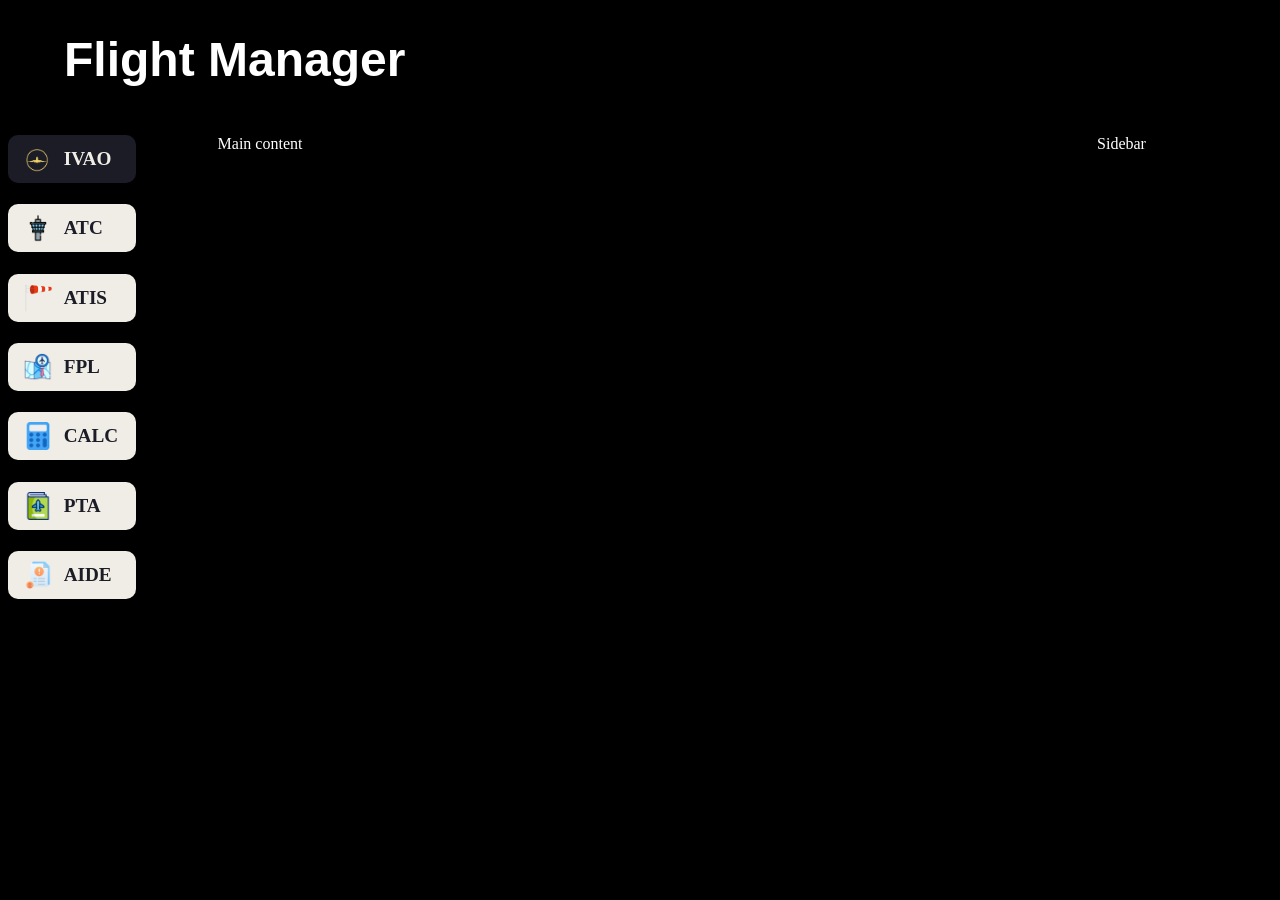
==== index.html @ f1e5df6a "menu de navigation pour chaque page Co-authored-by: Copilot <copilot@github.com>" ====
<!DOCTYPE html>
<html lang="en">
<head>
    <meta charset="UTF-8">
    <title>Flight Manager</title>
    <link rel="stylesheet" href="src/css/style.css">
    <link rel="stylesheet" href="src/css/positionnement.css">
    </head>
    <body>
        <header>
            <h1>Flight Manager</h1>
        </header>

        <div class="wrapper"> <!-- Positionner nav, main et aside à côté --> 
            <nav>
                <ul>
                    <li><a href="index.html" class="nav-lien actif"><img src="assets/icons/logo_ivao.png" alt="">IVAO</a></li>
                    <li><a href="src/html/atc.html"  class="nav-lien"><img src="assets/icons/tour-de-controle-du-trafic-aerien.png" alt="">ATC</a></li>
                    <li><a href="src/html/atis.html" class="nav-lien"><img src="assets/icons/manche_a_air.png" alt="">ATIS</a></li>
                    <li><a href="src/html/fpl.html"  class="nav-lien"><img src="assets/icons/aeroport.png" alt="">FPL</a></li>
                    <li><a href="src/html/calc.html" class="nav-lien"><img src="assets/icons/calculatrice.png" alt="">CALC</a></li>
                    <li><a href="src/html/pta.html"  class="nav-lien"><img src="assets/icons/reserver-un-avion.png" alt="">PTA</a></li>
                    <li><a href="src/html/aide.html" class="nav-lien"><img src="assets/icons/service-client.png" alt="">AIDE</a></li>
                </ul>
            </nav>

            <main>
                <p>Main content</p>
            </main>

            <aside>
                <p>Sidebar</p>
            </aside>
        </div>
        
    </body>
</html>
---- src/css/style.css ----
body {
  color: white;
  margin: 0;
  padding: 0;
  background-image: url('../../assets/fonts/main_background.jpg');
  background-position: center center;
  background-repeat: no-repeat;
  background-attachment: fixed;
  background-size: cover;
  background-color: black;
}

nav ul {
  list-style: none;
}

.nav-lien {
  background-color: #f0ede6;
  color: #1c1c26;
  text-decoration: none;
  font-weight: 600;
  font-size: 1.2em;
  border-radius: 10px;
  transition: background-color 0.2s, color 0.2s;
  width: 50%;
  margin: 4%;
}

.nav-lien img {
  transition: filter 0.2s;
}

.nav-lien.actif,
.nav-lien:hover {
  background-color: #1c1c26;
  color: #f0ede6;
  width: 50%;
  margin: 4%;
}

.nav-lien.actif img,
.nav-lien:hover img {
  filter: invert(1);
}
---- src/css/positionnement.css ----
.wrapper{
    display: flex;
    flex-direction: row;
    gap: 2%;
}

main{
    width: 70%;
}

aside{
    width: 15%;
}

nav {
  width: 15%;
  flex-shrink: 0;
  display: flex;
  flex-direction: column
}

nav ul {
  margin: 0;
  padding: 8px 0;
  display: flex;
  flex-direction: column;
  gap: 6px
}

.nav-lien {
  display: flex;
  align-items: center;
  gap: 12px;
  padding: 10px 16px;
}

.nav-lien img {
  width: 28px;
  height: 28px;
  object-fit: contain;
  flex-shrink: 0;
}

header>h1 {
    padding-left: 5%;
    font-family: Arial, Helvetica, sans-serif;
    font-size: 3em;
}
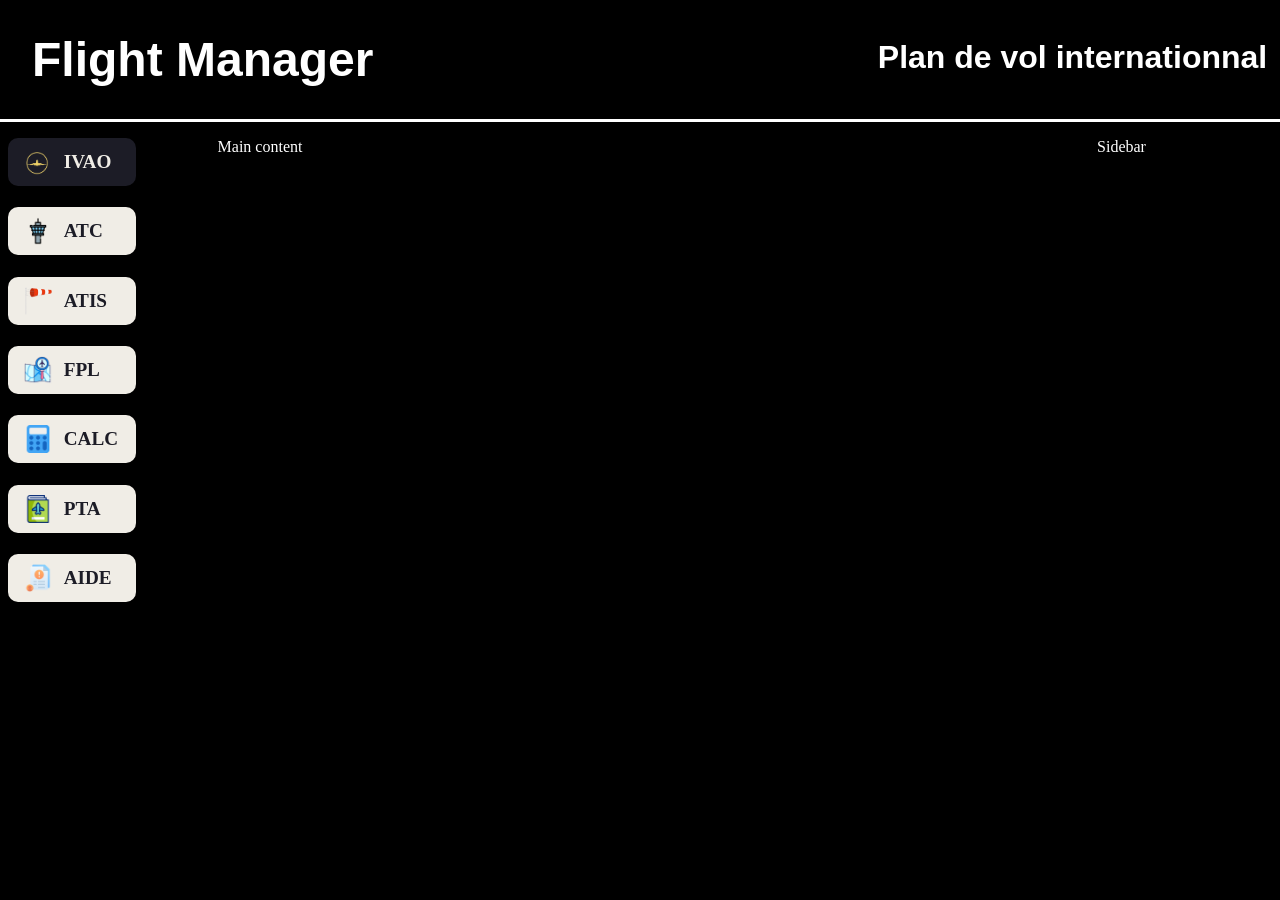
==== commit 2dad17c3: "Définitions des header" ====
--- a/index.html
+++ b/index.html
@@ -8,7 +8,12 @@
     </head>
     <body>
         <header>
-            <h1>Flight Manager</h1>
+            <div>
+                <h1>Flight Manager</h1>
+            </div>
+            <div>
+                <h2>Plan de vol internationnal</h2>
+            </div>
         </header>
 
         <div class="wrapper"> <!-- Positionner nav, main et aside à côté --> 
--- a/src/css/positionnement.css
+++ b/src/css/positionnement.css
@@ -41,9 +41,30 @@
   flex-shrink: 0;
 }
 
-header>h1 {
+header{
+    display : flex;
+    border-bottom-color: white ;
+    border-bottom-style: solid ;
+}
+
+header>div {
+    width: 50%;
+}
+
+header h1 {
     padding-left: 5%;
     font-family: Arial, Helvetica, sans-serif;
     font-size: 3em;
 }
 
+header h2 {
+    padding-left: 5%;
+    font-family: Arial, Helvetica, sans-serif;
+    font-size: 2em;
+    text-align: right;
+    padding-right: 2%;
+    padding-top: 2%;
+}
+
+
+
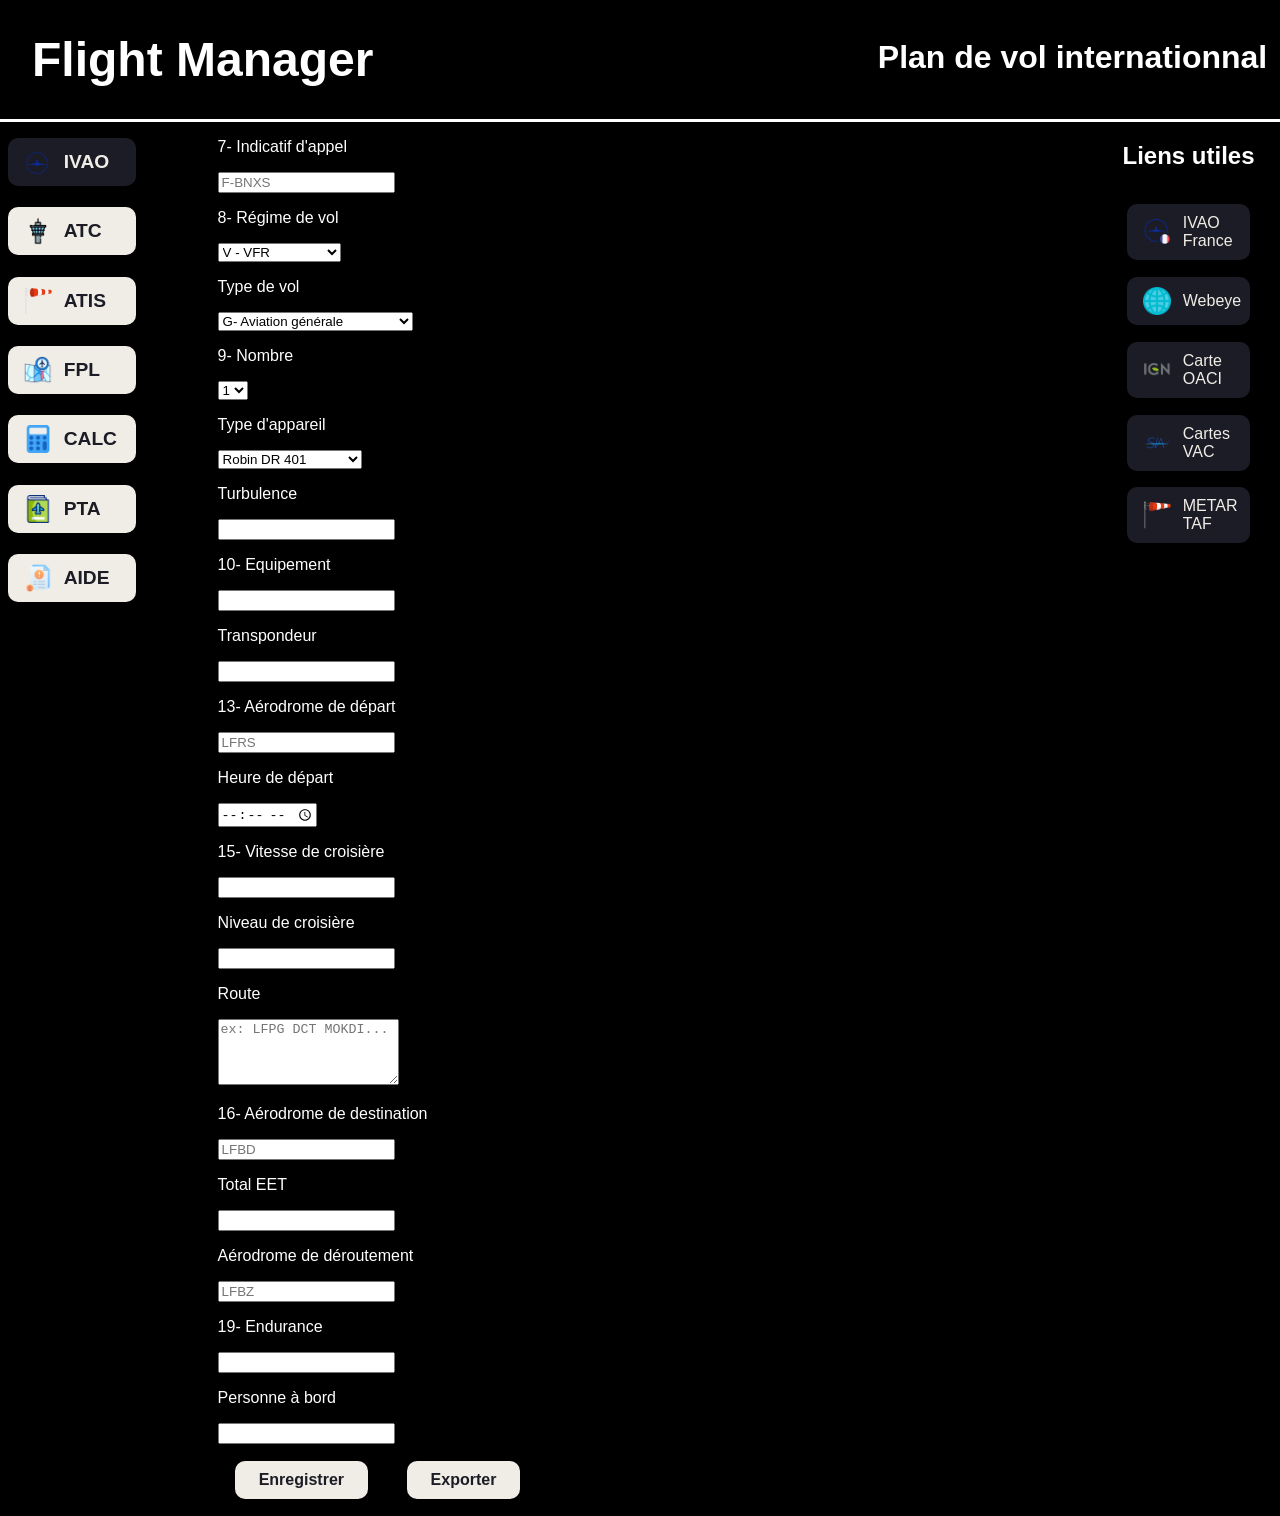
==== commit e3329c3b: "ajout du contenu de la page index.html sans positionnement" ====
--- a/index.html
+++ b/index.html
@@ -30,11 +30,125 @@
             </nav>
 
             <main>
-                <p>Main content</p>
+                <div>
+                    <p>7- Indicatif d'appel</p>
+                    <input type="text" id="indicatif-appel" placeholder="F-BNXS">
+                </div>
+                <div>
+                    <p>8- Régime de vol</p>
+                    <select name="regime-vol" id="regime-vol">
+                        <option value="vfr">V - VFR</option>
+                        <option value="ifr">I - IFR</option>
+                        <option value="ifr/vfr">Y - IFR puis VFR</option>
+                        <option value="vfr/ifr">Z - VFR puis IFR</option>
+                    </select>
+                </div>
+                <div>
+                    <p>Type de vol</p>
+                    <select name="type-vol" id="type-vol">
+                        <option value="g">G- Aviation générale</option>
+                        <option value="s">S- Transport commercial</option>
+                        <option value="n">N- Transport non commercial</option>
+                        <option value="m">M- Militaire</option>
+                        <option value="x">X- Autre</option>
+                    </select>
+                </div>
+                <div>
+                    <p>9- Nombre</p>
+                    <select name="nombre" id="nombre">
+                        <option value="1">1</option>
+                        <option value="2">2</option>
+                        <option value="3">3</option>
+                        <option value="4">4</option>
+                        <option value="5">5</option>
+                        <option value="6">6</option>
+                        <option value="7">7</option>
+                        <option value="8">8</option>
+                        <option value="9">9</option>
+                    </select>
+                </div>
+                <div>
+                    <p>Type d'appareil</p>
+                    <select name="type-appareil" id="type-appareil">
+                        <option value="dr401">Robin DR 401</option>
+                        <option value="c172">Cessna 172</option>
+                        <option value="de58">Beechcraft Baron 58</option>
+                        <option value="c90b">King Air C90B</option>
+                        <option value="ec135">EC135</option>
+                        <option value="q400">Dasj 8 Q400</option>
+                        <option value="B738">Boeing 737-800</option>
+                        <option value="B747">Boeing 747</option>
+                        <option value="rafale">Rafale C</option>
+                        <option value="alphajet">Alphajet</option>
+                    </select>
+                </div>
+                <div>
+                    <p>Turbulence</p>
+                    <input type="text" id="turbulence" readonly>
+                </div>
+                <div>
+                    <p>10- Equipement</p>
+                    <input type="text" id="equipement" readonly>
+                </div>
+                <div>
+                    <p>Transpondeur</p>
+                    <input type="text" id="transpondeur" readonly>
+                </div>
+                <div>
+                    <p>13- Aérodrome de départ</p>
+                    <input type="text" id="aerodrome-depart" placeholder="LFRS">
+                </div>
+                <div>
+                    <p>Heure de départ</p>
+                    <input type="time" id="heure-depart">
+                </div>
+                <div>
+                    <p>15- Vitesse de croisière</p>
+                    <input type="number" id="vitesse-croisiere">
+                </div>
+                <div>
+                    <p>Niveau de croisière</p>
+                    <input type="number" id="niveau-croisiere">
+                </div>
+                <div>
+                    <p>Route</p>
+                    <textarea id="route" rows="4" placeholder="ex: LFPG DCT MOKDI..."></textarea>
+                </div>
+                <div>
+                    <p>16- Aérodrome de destination</p>
+                    <input type="text" id="aerodrome-destination" placeholder="LFBD">
+                </div>
+                <div>
+                    <p>Total EET</p>
+                    <input type="number" id="total-eet">
+                </div>
+                <div>
+                    <p>Aérodrome de déroutement</p>
+                    <input type="text" id="aerodrome-deroutement" placeholder="LFBZ">
+                </div>
+                <div>
+                    <p>19- Endurance</p>
+                    <input type="number" id="endurance">
+                </div>
+                <div>
+                    <p>Personne à bord</p>
+                    <input type="number" id="personne-bord">
+                </div>
+                <button type="button" id="btnEnvoyer">Enregistrer</button>
+                <button type="button" id="btnExporter">Exporter</button>
             </main>
 
             <aside>
-                <p>Sidebar</p>
+                <h2>Liens utiles</h2>
+                <nav>
+                    <ul>
+                        <li><a href="https://www.ivao.fr/fr" class="nav-externe" target="_blank"><img src="assets/icons/logo_ivao_france.png" alt="">IVAO France</a></li>
+                        <li><a href="https://webeye.ivao.aero/" class="nav-externe" target="_blank"><img src="assets/icons/globe.png" alt="">Webeye</a></li>
+                        <li><a href="https://www.geoportail.gouv.fr/donnees/carte-oaci-vfr" class="nav-externe" target="_blank"><img src="assets/icons/ign.png" alt="">Carte OACI</a></li>
+                        <li><a href="https://www.sia.aviation-civile.gouv.fr/media/dvd/eAIP_14_MAY_2026/Atlas-VAC/FR/VACProduitPartieframeset.htm" class="nav-externe" target="_blank"><img src="assets/icons/sia.png" alt="">Cartes VAC</a></li>
+                        <li><a href="https://metar-taf.com/fr" class="nav-externe" target="_blank"><img src="assets/icons/manche_a_air.png" alt="">METAR TAF</a></li>
+                    </ul>
+                </nav>
             </aside>
         </div>
         
--- a/src/css/style.css
+++ b/src/css/style.css
@@ -8,6 +8,24 @@
   background-attachment: fixed;
   background-size: cover;
   background-color: black;
+  font-family: Arial, Helvetica, sans-serif;
+}
+
+header h1 {
+    padding-left: 5%;
+    font-size: 3em;
+}
+
+header h2 {
+    padding-left: 5%;
+    font-size: 2em;
+    text-align: right;
+    padding-right: 2%;
+    padding-top: 2%;
+}
+
+aside>h2 {
+  text-align: center;
 }
 
 nav ul {
@@ -17,6 +35,7 @@
 .nav-lien {
   background-color: #f0ede6;
   color: #1c1c26;
+  align-items: end;
   text-decoration: none;
   font-weight: 600;
   font-size: 1.2em;
@@ -26,19 +45,34 @@
   margin: 4%;
 }
 
-.nav-lien img {
-  transition: filter 0.2s;
-}
-
 .nav-lien.actif,
 .nav-lien:hover {
   background-color: #1c1c26;
   color: #f0ede6;
-  width: 50%;
-  margin: 4%;
+}
+.nav-externe {
+  background-color: #1c1c26;
+  color: #f0ede6;
+  text-decoration: none;
+  font-size: 1em;
+  border-radius: 10px;
 }
 
-.nav-lien.actif img,
-.nav-lien:hover img {
-  filter: invert(1);
-}+button[type="button"] {
+  background-color: #f0ede6;
+  color: #1c1c26;
+  border: none;
+  border-radius: 10px;
+  padding: 10px 24px;
+  font-size: 1em;
+  font-weight: 600;
+  cursor: pointer;
+  transition: background-color 0.2s, color 0.2s;
+  margin: 2%;
+}
+
+button[type="button"]:hover {
+  background-color: #1c1c26;
+  color: #f0ede6;
+}
+
--- a/src/css/positionnement.css
+++ b/src/css/positionnement.css
@@ -2,6 +2,16 @@
     display: flex;
     flex-direction: row;
     gap: 2%;
+}
+
+header{
+    display : flex;
+    border-bottom-color: white ;
+    border-bottom-style: solid ;
+}
+
+header>div {
+    width: 50%;
 }
 
 main{
@@ -12,7 +22,8 @@
     width: 15%;
 }
 
-nav {
+/* MENU DE NAVIGATION*/
+.wrapper>nav {
   width: 15%;
   flex-shrink: 0;
   display: flex;
@@ -27,44 +38,40 @@
   gap: 6px
 }
 
-.nav-lien {
-  display: flex;
-  align-items: center;
-  gap: 12px;
-  padding: 10px 16px;
-}
+/*NAVIGATION INTERNE*/
+    .nav-lien {
+        display: flex;
+        align-items: center;
+        gap: 12px;
+        padding: 10px 16px;
+    }
 
-.nav-lien img {
-  width: 28px;
-  height: 28px;
-  object-fit: contain;
-  flex-shrink: 0;
-}
+    .nav-lien img {
+        width: 28px;
+        height: 28px;
+        object-fit: contain;
+        flex-shrink: 0;
+    }
 
-header{
-    display : flex;
-    border-bottom-color: white ;
-    border-bottom-style: solid ;
-}
 
-header>div {
-    width: 50%;
-}
+/*NAVIGATION EXTERNE*/
+    .nav-externe {
+        display: flex;
+        align-items: center;
+        gap: 12px;
+        padding: 10px 16px;
+        width: 50%;       /* ← déplacé depuis style.css */
+        margin: 3% auto;  /* ← déplacé depuis style.css */
+    }
 
-header h1 {
-    padding-left: 5%;
-    font-family: Arial, Helvetica, sans-serif;
-    font-size: 3em;
-}
-
-header h2 {
-    padding-left: 5%;
-    font-family: Arial, Helvetica, sans-serif;
-    font-size: 2em;
-    text-align: right;
-    padding-right: 2%;
-    padding-top: 2%;
-}
+    .nav-externe img {
+        width: 28px;
+        height: 28px;
+        object-fit: contain;
+        flex-shrink: 0;
+    }
 
 
 
+
+
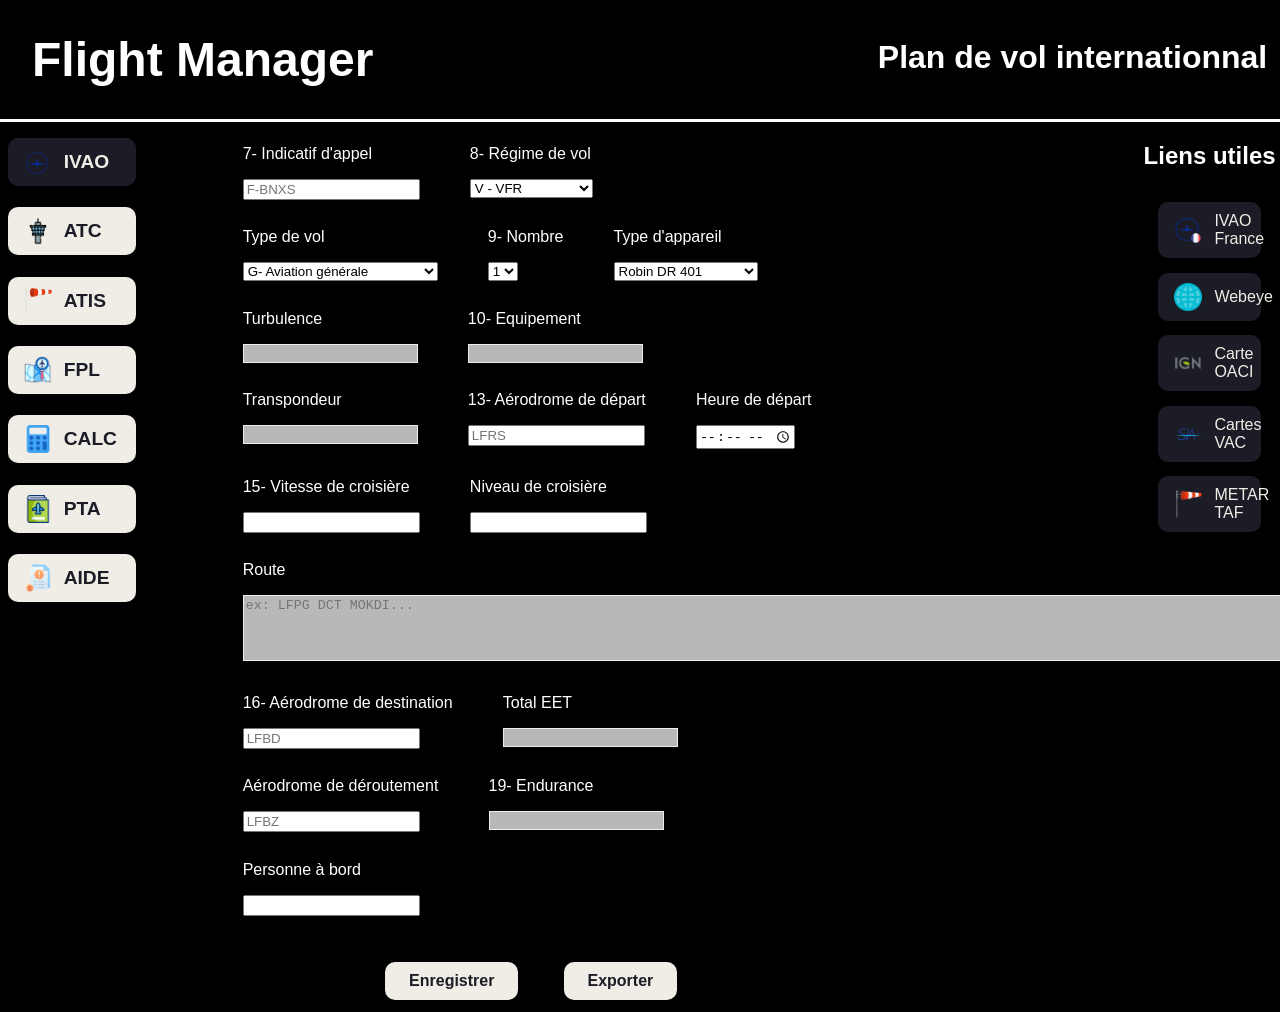
==== commit 832e2021: "positionnement des div dans le main e la page IVAO Co-authored-by: Copilot <copilot@github.com>" ====
--- a/index.html
+++ b/index.html
@@ -30,112 +30,116 @@
             </nav>
 
             <main>
-                <div>
-                    <p>7- Indicatif d'appel</p>
-                    <input type="text" id="indicatif-appel" placeholder="F-BNXS">
+                <div class="formulaire">
+                    <div>
+                        <p>7- Indicatif d'appel</p>
+                        <input type="text" id="indicatif-appel" placeholder="F-BNXS">
+                    </div>
+                    <div>
+                        <p>8- Régime de vol</p>
+                        <select name="regime-vol" id="regime-vol">
+                            <option value="vfr">V - VFR</option>
+                            <option value="ifr">I - IFR</option>
+                            <option value="ifr/vfr">Y - IFR puis VFR</option>
+                            <option value="vfr/ifr">Z - VFR puis IFR</option>
+                        </select>
+                    </div>
+                    <div>
+                        <p>Type de vol</p>
+                        <select name="type-vol" id="type-vol">
+                            <option value="g">G- Aviation générale</option>
+                            <option value="s">S- Transport commercial</option>
+                            <option value="n">N- Transport non commercial</option>
+                            <option value="m">M- Militaire</option>
+                            <option value="x">X- Autre</option>
+                        </select>
+                    </div>
+                    <div>
+                        <p>9- Nombre</p>
+                        <select name="nombre" id="nombre">
+                            <option value="1">1</option>
+                            <option value="2">2</option>
+                            <option value="3">3</option>
+                            <option value="4">4</option>
+                            <option value="5">5</option>
+                            <option value="6">6</option>
+                            <option value="7">7</option>
+                            <option value="8">8</option>
+                            <option value="9">9</option>
+                        </select>
+                    </div>
+                    <div>
+                        <p>Type d'appareil</p>
+                        <select name="type-appareil" id="type-appareil">
+                            <option value="dr401">Robin DR 401</option>
+                            <option value="c172">Cessna 172</option>
+                            <option value="de58">Beechcraft Baron 58</option>
+                            <option value="c90b">King Air C90B</option>
+                            <option value="ec135">EC135</option>
+                            <option value="q400">Dasj 8 Q400</option>
+                            <option value="B738">Boeing 737-800</option>
+                            <option value="B747">Boeing 747</option>
+                            <option value="rafale">Rafale C</option>
+                            <option value="alphajet">Alphajet</option>
+                        </select>
+                    </div>
+                    <div>
+                        <p>Turbulence</p>
+                        <input type="text" id="turbulence" readonly>
+                    </div>
+                    <div>
+                        <p>10- Equipement</p>
+                        <input type="text" id="equipement" readonly>
+                    </div>
+                    <div>
+                        <p>Transpondeur</p>
+                        <input type="text" id="transpondeur" readonly>
+                    </div>
+                    <div>
+                        <p>13- Aérodrome de départ</p>
+                        <input type="text" id="aerodrome-depart" placeholder="LFRS">
+                    </div>
+                    <div>
+                        <p>Heure de départ</p>
+                        <input type="time" id="heure-depart">
+                    </div>
+                    <div>
+                        <p>15- Vitesse de croisière</p>
+                        <input type="number" id="vitesse-croisiere">
+                    </div>
+                    <div>
+                        <p>Niveau de croisière</p>
+                        <input type="number" id="niveau-croisiere">
+                    </div>
+                    <div>
+                        <p>Route</p>
+                        <textarea id="route" cols="130" rows="4" placeholder="ex: LFPG DCT MOKDI..." readonly></textarea>
+                    </div>
+                    <div>
+                        <p>16- Aérodrome de destination</p>
+                        <input type="text" id="aerodrome-destination" placeholder="LFBD">
+                    </div>
+                    <div>
+                        <p>Total EET</p>
+                        <input type="number" id="total-eet" readonly>
+                    </div>
+                    <div>
+                        <p>Aérodrome de déroutement</p>
+                        <input type="text" id="aerodrome-deroutement" placeholder="LFBZ">
+                    </div>
+                    <div>
+                        <p>19- Endurance</p>
+                        <input type="number" id="endurance" readonly>
+                    </div>
+                    <div>
+                        <p>Personne à bord</p>
+                        <input type="number" id="personne-bord">
+                    </div>
                 </div>
-                <div>
-                    <p>8- Régime de vol</p>
-                    <select name="regime-vol" id="regime-vol">
-                        <option value="vfr">V - VFR</option>
-                        <option value="ifr">I - IFR</option>
-                        <option value="ifr/vfr">Y - IFR puis VFR</option>
-                        <option value="vfr/ifr">Z - VFR puis IFR</option>
-                    </select>
+                <div class="boutons">
+                    <button type="button" id="btnEnvoyer">Enregistrer</button>
+                    <button type="button" id="btnExporter">Exporter</button>
                 </div>
-                <div>
-                    <p>Type de vol</p>
-                    <select name="type-vol" id="type-vol">
-                        <option value="g">G- Aviation générale</option>
-                        <option value="s">S- Transport commercial</option>
-                        <option value="n">N- Transport non commercial</option>
-                        <option value="m">M- Militaire</option>
-                        <option value="x">X- Autre</option>
-                    </select>
-                </div>
-                <div>
-                    <p>9- Nombre</p>
-                    <select name="nombre" id="nombre">
-                        <option value="1">1</option>
-                        <option value="2">2</option>
-                        <option value="3">3</option>
-                        <option value="4">4</option>
-                        <option value="5">5</option>
-                        <option value="6">6</option>
-                        <option value="7">7</option>
-                        <option value="8">8</option>
-                        <option value="9">9</option>
-                    </select>
-                </div>
-                <div>
-                    <p>Type d'appareil</p>
-                    <select name="type-appareil" id="type-appareil">
-                        <option value="dr401">Robin DR 401</option>
-                        <option value="c172">Cessna 172</option>
-                        <option value="de58">Beechcraft Baron 58</option>
-                        <option value="c90b">King Air C90B</option>
-                        <option value="ec135">EC135</option>
-                        <option value="q400">Dasj 8 Q400</option>
-                        <option value="B738">Boeing 737-800</option>
-                        <option value="B747">Boeing 747</option>
-                        <option value="rafale">Rafale C</option>
-                        <option value="alphajet">Alphajet</option>
-                    </select>
-                </div>
-                <div>
-                    <p>Turbulence</p>
-                    <input type="text" id="turbulence" readonly>
-                </div>
-                <div>
-                    <p>10- Equipement</p>
-                    <input type="text" id="equipement" readonly>
-                </div>
-                <div>
-                    <p>Transpondeur</p>
-                    <input type="text" id="transpondeur" readonly>
-                </div>
-                <div>
-                    <p>13- Aérodrome de départ</p>
-                    <input type="text" id="aerodrome-depart" placeholder="LFRS">
-                </div>
-                <div>
-                    <p>Heure de départ</p>
-                    <input type="time" id="heure-depart">
-                </div>
-                <div>
-                    <p>15- Vitesse de croisière</p>
-                    <input type="number" id="vitesse-croisiere">
-                </div>
-                <div>
-                    <p>Niveau de croisière</p>
-                    <input type="number" id="niveau-croisiere">
-                </div>
-                <div>
-                    <p>Route</p>
-                    <textarea id="route" rows="4" placeholder="ex: LFPG DCT MOKDI..."></textarea>
-                </div>
-                <div>
-                    <p>16- Aérodrome de destination</p>
-                    <input type="text" id="aerodrome-destination" placeholder="LFBD">
-                </div>
-                <div>
-                    <p>Total EET</p>
-                    <input type="number" id="total-eet">
-                </div>
-                <div>
-                    <p>Aérodrome de déroutement</p>
-                    <input type="text" id="aerodrome-deroutement" placeholder="LFBZ">
-                </div>
-                <div>
-                    <p>19- Endurance</p>
-                    <input type="number" id="endurance">
-                </div>
-                <div>
-                    <p>Personne à bord</p>
-                    <input type="number" id="personne-bord">
-                </div>
-                <button type="button" id="btnEnvoyer">Enregistrer</button>
-                <button type="button" id="btnExporter">Exporter</button>
             </main>
 
             <aside>
--- a/src/css/style.css
+++ b/src/css/style.css
@@ -22,6 +22,10 @@
     text-align: right;
     padding-right: 2%;
     padding-top: 2%;
+}
+
+main{
+  background-color: rgba(0, 0, 0, 0.5);
 }
 
 aside>h2 {
@@ -64,6 +68,7 @@
   border: none;
   border-radius: 10px;
   padding: 10px 24px;
+  margin-left: 20%;
   font-size: 1em;
   font-weight: 600;
   cursor: pointer;
@@ -76,3 +81,11 @@
   color: #f0ede6;
 }
 
+textarea[readonly],
+input[readonly] {
+  background-color: rgb(184, 184, 184);
+  border: 1px solid rgba(240, 237, 230);
+  color: rgba(240, 237, 230, 0.4);
+  cursor: not-allowed;
+}
+
--- a/src/css/positionnement.css
+++ b/src/css/positionnement.css
@@ -71,7 +71,27 @@
         flex-shrink: 0;
     }
 
+.formulaire{
+    width: 70%;
+    display: flex;
+    flex-wrap: wrap;
+}
+
+.formulaire>div {
+    flex-grow: 0;
+    flex-basis: auto;
+    margin: 1% 4% 1% 4% ;
+}
+
+.boutons{
+    width: 70%;
+    display: flex;
+    justify-content: center;
+    gap: 20px;
+    margin-top: 3%;
+}
 
 
 
 
+
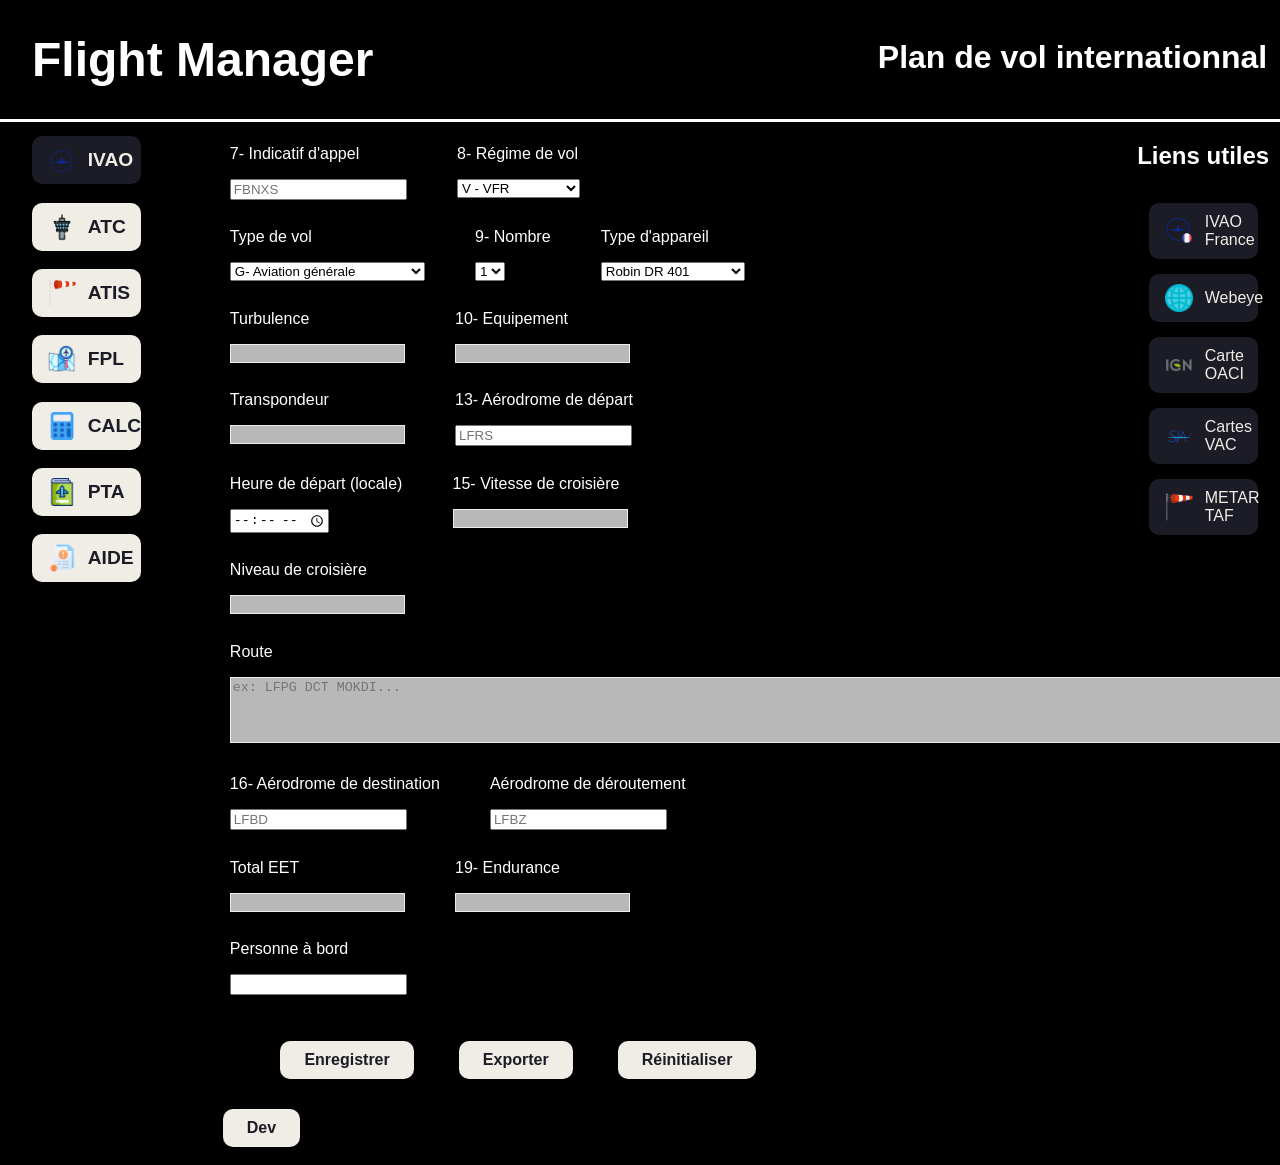
==== commit 5106d7ca: "fin page IVAO" ====
--- a/index.html
+++ b/index.html
@@ -33,7 +33,7 @@
                 <div class="formulaire">
                     <div>
                         <p>7- Indicatif d'appel</p>
-                        <input type="text" id="indicatif-appel" placeholder="F-BNXS">
+                        <input type="text" id="indicatif-appel" placeholder="FBNXS">
                     </div>
                     <div>
                         <p>8- Régime de vol</p>
@@ -100,16 +100,16 @@
                         <input type="text" id="aerodrome-depart" placeholder="LFRS">
                     </div>
                     <div>
-                        <p>Heure de départ</p>
+                        <p>Heure de départ (locale)</p>
                         <input type="time" id="heure-depart">
                     </div>
                     <div>
                         <p>15- Vitesse de croisière</p>
-                        <input type="number" id="vitesse-croisiere">
+                        <input type="number" id="vitesse-croisiere" readonly>
                     </div>
                     <div>
                         <p>Niveau de croisière</p>
-                        <input type="number" id="niveau-croisiere">
+                        <input type="number" id="niveau-croisiere" readonly>
                     </div>
                     <div>
                         <p>Route</p>
@@ -120,13 +120,14 @@
                         <input type="text" id="aerodrome-destination" placeholder="LFBD">
                     </div>
                     <div>
+                        <p>Aérodrome de déroutement</p>
+                        <input type="text" id="aerodrome-deroutement" placeholder="LFBZ">
+                    </div>
+                    <div>
                         <p>Total EET</p>
                         <input type="number" id="total-eet" readonly>
                     </div>
-                    <div>
-                        <p>Aérodrome de déroutement</p>
-                        <input type="text" id="aerodrome-deroutement" placeholder="LFBZ">
-                    </div>
+                    
                     <div>
                         <p>19- Endurance</p>
                         <input type="number" id="endurance" readonly>
@@ -137,11 +138,14 @@
                     </div>
                 </div>
                 <div class="boutons">
-                    <button type="button" id="btnEnvoyer">Enregistrer</button>
+                    <button type="button" id="btnEnregistrer">Enregistrer</button>
                     <button type="button" id="btnExporter">Exporter</button>
+                    <button type="button" id="btnReinitialiser">Réinitialiser</button>
+                    
                 </div>
+                <button type="button" id="btnParDefaut">Dev</button>
             </main>
-
+            
             <aside>
                 <h2>Liens utiles</h2>
                 <nav>
@@ -155,6 +159,8 @@
                 </nav>
             </aside>
         </div>
-        
+
+        <script src="src/js/utils.js"></script>
+        <script src="src/js/main.js"></script>
     </body>
 </html>
--- a/src/css/style.css
+++ b/src/css/style.css
@@ -85,7 +85,12 @@
 input[readonly] {
   background-color: rgb(184, 184, 184);
   border: 1px solid rgba(240, 237, 230);
-  color: rgba(240, 237, 230, 0.4);
+  color: rgba(0, 0, 0);
   cursor: not-allowed;
 }
 
+.champ-erreur,
+input[type="number"].champ-erreur {
+  border: 2px solid red !important;
+  outline: none;
+}
--- a/src/css/positionnement.css
+++ b/src/css/positionnement.css
@@ -24,18 +24,19 @@
 
 /* MENU DE NAVIGATION*/
 .wrapper>nav {
-  width: 15%;
-  flex-shrink: 0;
-  display: flex;
-  flex-direction: column
+    width: 12%;
+    flex-shrink: 0;
+    display: flex;
+    flex-direction: column;
+    margin-left: 2%;
 }
 
 nav ul {
-  margin: 0;
-  padding: 8px 0;
-  display: flex;
-  flex-direction: column;
-  gap: 6px
+    margin: 0;
+    padding: 8px 0;
+    display: flex;
+    flex-direction: column;
+    gap: 6px
 }
 
 /*NAVIGATION INTERNE*/
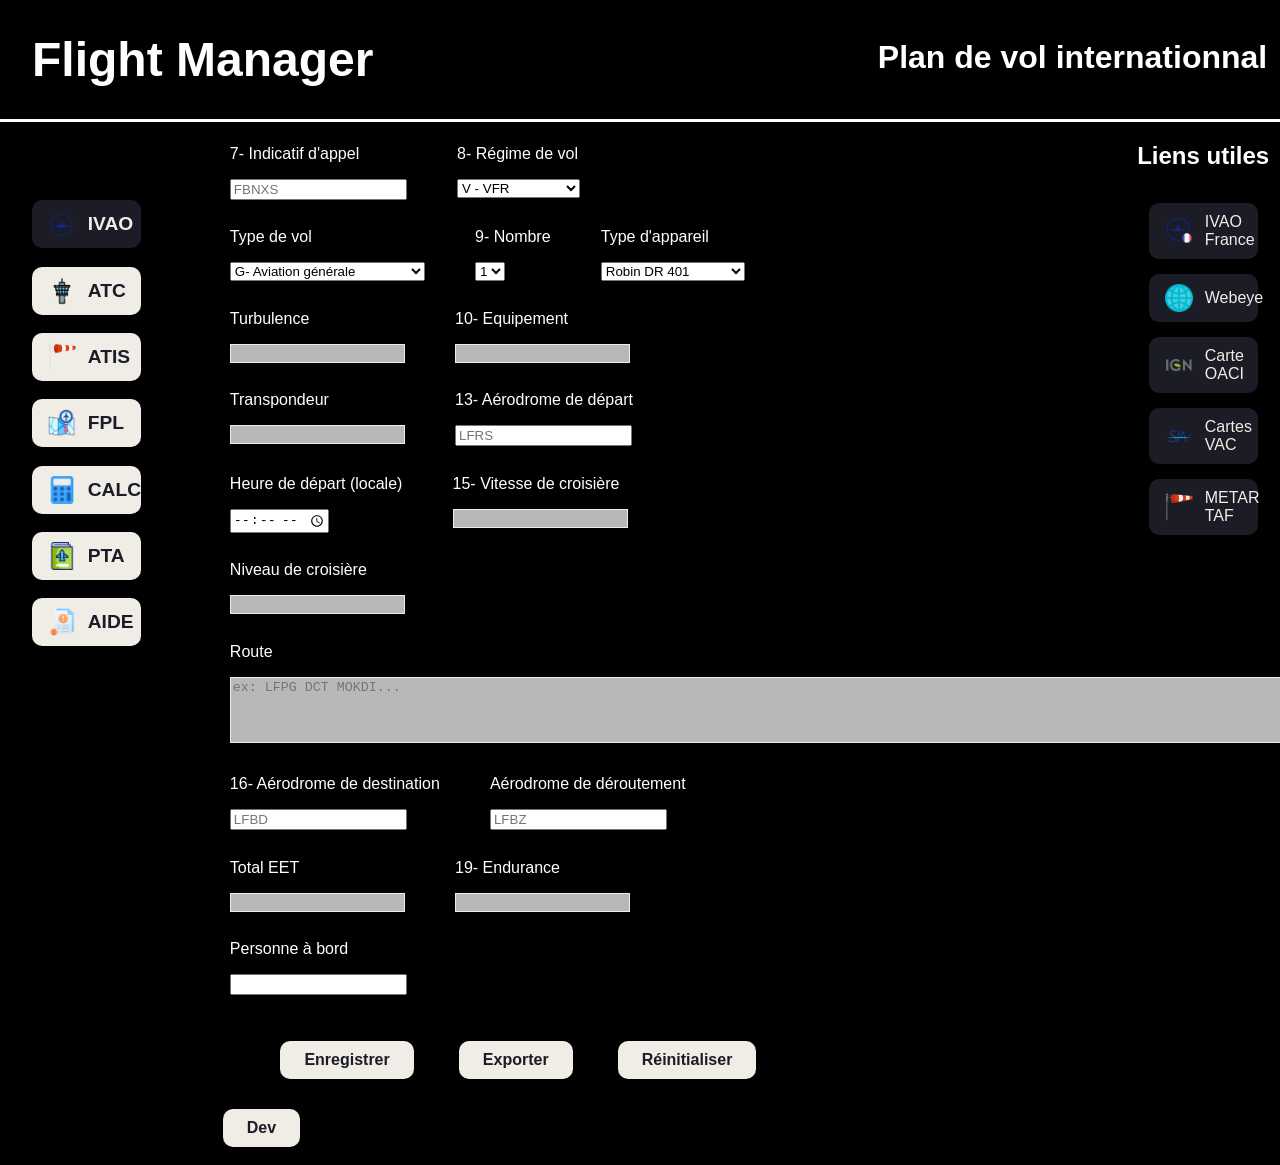
==== commit 2d1070cd: "fin page ATC" ====
--- a/index.html
+++ b/index.html
@@ -161,6 +161,6 @@
         </div>
 
         <script src="src/js/utils.js"></script>
-        <script src="src/js/main.js"></script>
+        <script src="src/js/ivao.js"></script>
     </body>
 </html>
--- a/src/css/style.css
+++ b/src/css/style.css
@@ -94,3 +94,4 @@
   border: 2px solid red !important;
   outline: none;
 }
+
--- a/src/css/positionnement.css
+++ b/src/css/positionnement.css
@@ -18,6 +18,10 @@
     width: 70%;
 }
 
+.labels{
+    width: 60%;
+}
+
 aside{
     width: 15%;
 }
@@ -29,6 +33,7 @@
     display: flex;
     flex-direction: column;
     margin-left: 2%;
+    margin-top: 5%;
 }
 
 nav ul {
